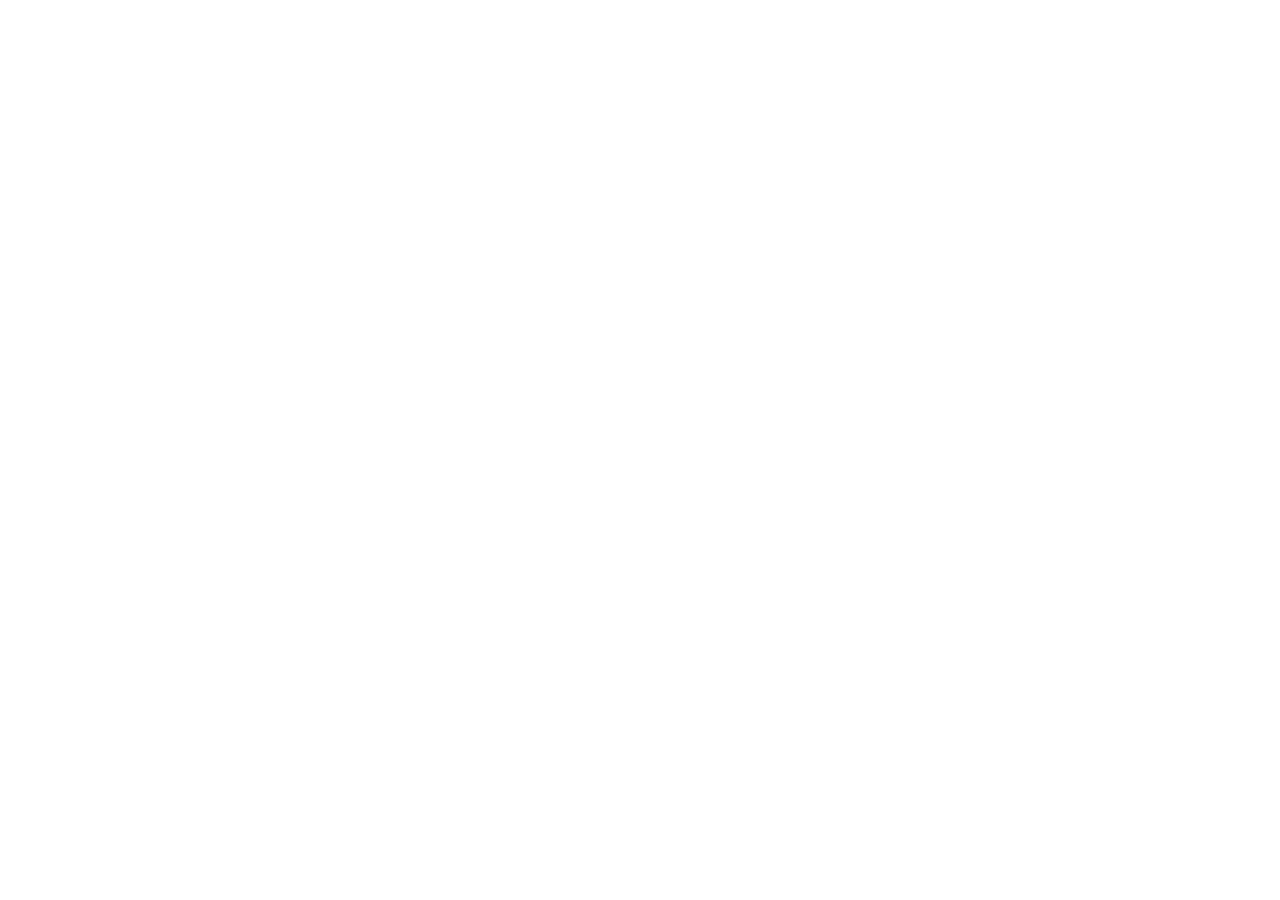
==== src/pages/contato.html @ fffa31a4 "header criado" ====
<!DOCTYPE html>
<html lang="pt-BR">
<head>
    <meta charset="UTF-8">
    <meta name="viewport" content="width=device-width, initial-scale=1.0">
    <title>Nexus Games | Contato</title>
    <link rel="stylesheet" href="../css/style.css">
    <link rel="preconnect" href="https://fonts.googleapis.com">
    <link rel="preconnect" href="https://fonts.gstatic.com" crossorigin>
    <link href="https://fonts.googleapis.com/css2?family=Inter:wght@300;400;600;800&display=swap" rel="stylesheet">
</head>
<body>


    <script src="../js/script.js"></script>
</body>
</html>
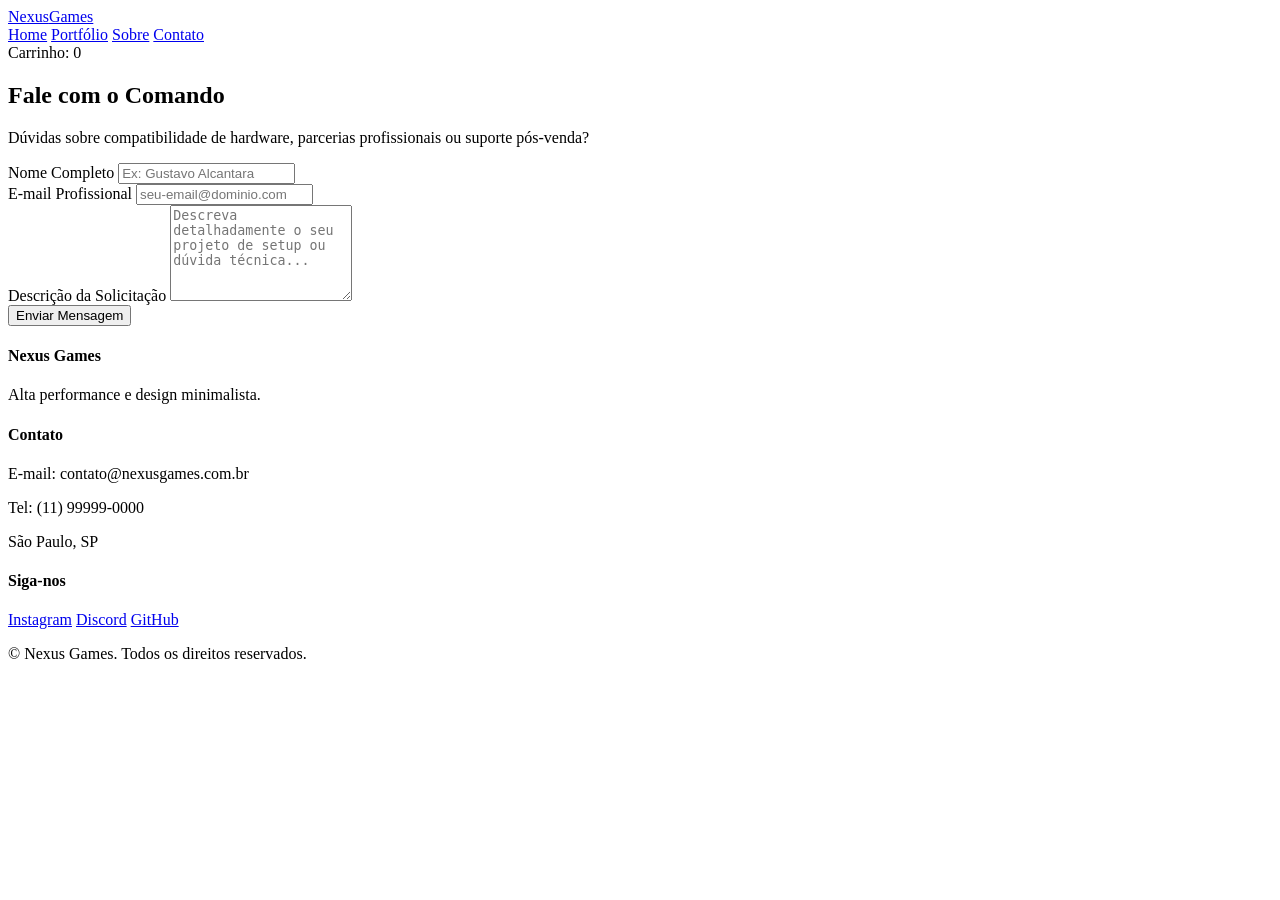
==== commit 75d866e0: "feat: pagina contato finalizada" ====
--- a/src/pages/contato.html
+++ b/src/pages/contato.html
@@ -4,14 +4,83 @@
     <meta charset="UTF-8">
     <meta name="viewport" content="width=device-width, initial-scale=1.0">
     <title>Nexus Games | Contato</title>
-    <link rel="stylesheet" href="../css/style.css">
+    <link rel="stylesheet" href="../estilo.css">
     <link rel="preconnect" href="https://fonts.googleapis.com">
     <link rel="preconnect" href="https://fonts.gstatic.com" crossorigin>
     <link href="https://fonts.googleapis.com/css2?family=Inter:wght@300;400;600;800&display=swap" rel="stylesheet">
 </head>
 <body>
 
+    <header class="main-header">
+        <div class="header-container">
+            <a href="../../index.html" class="logo">Nexus<span>Games</span></a>
+            <nav class="nav-menu">
+                <a href="../../index.html">Home</a>
+                <a href="portifolio.html">Portfólio</a>
+                <a href="sobre.html">Sobre</a>
+                <a href="contato.html" class="active">Contato</a>
+            </nav>
+            <div class="cart-status">
+                Carrinho: <span id="cart-count">0</span>
+            </div>
+        </div>
+    </header>
 
-    <script src="../js/script.js"></script>
+    <main class="container page-padding">
+        <section class="contact-wrapper">
+            <div class="contact-header">
+                <h1>Fale com o Comando</h1>
+                <p>Dúvidas sobre compatibilidade de hardware, parcerias profissionais ou suporte pós-venda?</p>
+            </div>
+
+            <form id="gamer-contact-form" class="contact-form">
+                <div class="form-group">
+                    <label for="nome">Nome Completo</label>
+                    <input type="text" id="nome" name="nome" placeholder="Ex: Gustavo Alcantara" required>
+                </div>
+
+                <div class="form-group">
+                    <label for="email">E-mail Profissional</label>
+                    <input type="email" id="email" name="email" placeholder="seu-email@dominio.com" required>
+                </div>
+
+                <div class="form-group">
+                    <label for="descricao">Descrição da Solicitação</label>
+                    <textarea id="descricao" name="descricao" rows="6" placeholder="Descreva detalhadamente o seu projeto de setup ou dúvida técnica..." required></textarea>
+                </div>
+
+                <button type="submit" class="btn btn-primary btn-block">Enviar Mensagem</button>
+                <div id="form-feedback" class="form-feedback hidden"></div>
+            </form>
+        </section>
+    </main>
+
+    <footer class="main-footer">
+        <div class="footer-container">
+            <div class="footer-info">
+                <h4>Nexus Games</h4>
+                <p>Alta performance e design minimalista.</p>
+            </div>
+            <div class="footer-contact">
+                <h4>Contato</h4>
+                <p>E-mail: contato@nexusgames.com.br</p>
+                <p>Tel: (11) 99999-0000</p>
+                <p>São Paulo, SP</p>
+            </div>
+            <div class="footer-socials">
+                <h4>Siga-nos</h4>
+                <div class="social-links">
+                    <a href="#">Instagram</a>
+                    <a href="#">Discord</a>
+                    <a href="#">GitHub</a>
+                </div>
+            </div>
+        </div>
+        <div class="footer-bottom">
+            <p>&copy; <span id="current-year"></span> Nexus Games. Todos os direitos reservados.</p>
+        </div>
+    </footer>
+
+    <script src="../script.js"></script>
 </body>
 </html>
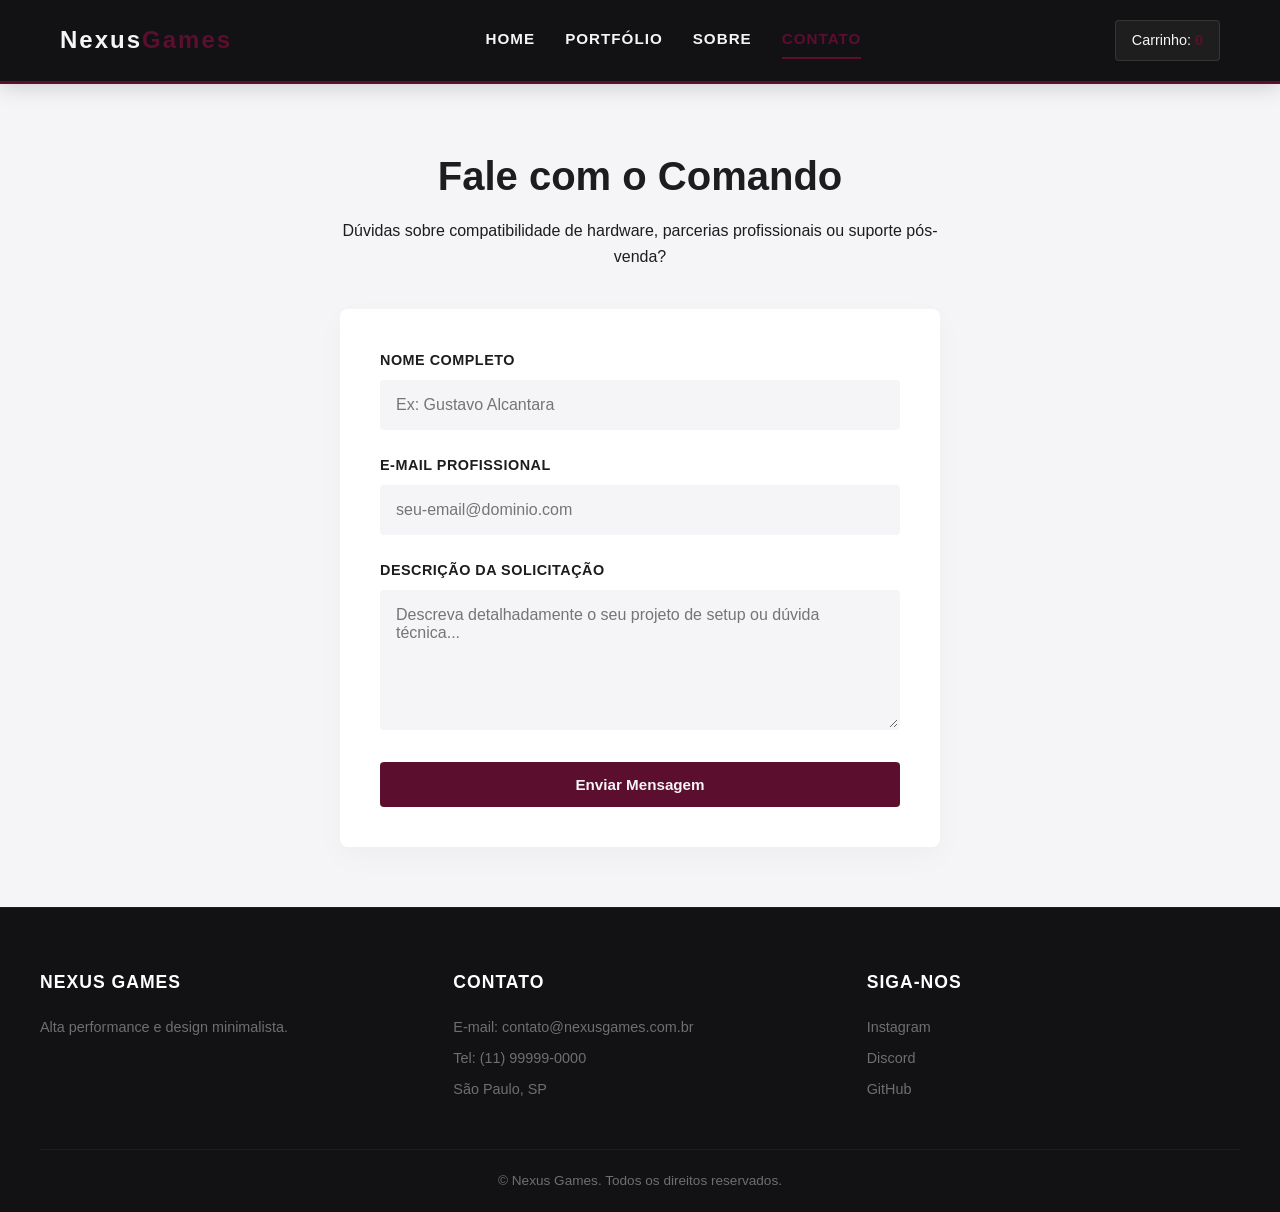
==== commit 5946ea55: "style: pagina completa estilizada" ====
--- a/src/pages/contato.html
+++ b/src/pages/contato.html
@@ -4,7 +4,7 @@
     <meta charset="UTF-8">
     <meta name="viewport" content="width=device-width, initial-scale=1.0">
     <title>Nexus Games | Contato</title>
-    <link rel="stylesheet" href="../estilo.css">
+    <link rel="stylesheet" href="../css/style.css">
     <link rel="preconnect" href="https://fonts.googleapis.com">
     <link rel="preconnect" href="https://fonts.gstatic.com" crossorigin>
     <link href="https://fonts.googleapis.com/css2?family=Inter:wght@300;400;600;800&display=swap" rel="stylesheet">
@@ -81,6 +81,6 @@
         </div>
     </footer>
 
-    <script src="../script.js"></script>
+    <script src="../js/script.js"></script>
 </body>
 </html>
--- a/src/css/style.css
+++ b/src/css/style.css
@@ -0,0 +1,617 @@
+/* ==========================================================================
+   VARIÁVEIS
+   ========================================================================== */
+:root {
+    --primary-wine: #5B0E2D;      
+    --primary-hover: #420A20;
+    --bg-light: #F5F5F7;          
+    --bg-white: #FFFFFF;
+    --bg-dark: #121214;           
+    --bg-card: #EEEEF2;
+    --text-dark: #1D1D1F;
+    --text-light: #F5F5F7;
+    --text-muted: #6E6E73;
+    --font-main: 'Inter', sans-serif;
+    --transition-smooth: all 0.3s cubic-bezier(0.25, 0.8, 0.25, 1);
+}
+
+/* ==========================================================================
+   RESET
+   ========================================================================== */
+* {
+    margin: 0;
+    padding: 0;
+    box-sizing: border-box;
+}
+
+body {
+    font-family: var(--font-main);
+    background-color: var(--bg-light);
+    color: var(--text-dark);
+    line-height: 1.6;
+    display: flex;
+    flex-direction: column;
+    min-height: 100vh;
+}
+
+main {
+    flex: 1;
+}
+
+.container {
+    width: 100%;
+    max-width: 1200px;
+    margin: 0 auto;
+    padding: 0 20px;
+}
+
+.page-padding {
+    padding-top: 60px;
+    padding-bottom: 60px;
+}
+
+a {
+    text-decoration: none;
+    color: inherit;
+}
+
+/* ==========================================================================
+  HEADER E NAV
+   ========================================================================== */
+.main-header {
+    background-color: var(--bg-dark);
+    color: var(--text-light);
+    position: sticky;
+    top: 0;
+    z-index: 1000;
+    border-bottom: 3px solid var(--primary-wine);
+    box-shadow: 0 4px 20px rgba(0, 0, 0, 0.15);
+}
+
+.header-container {
+    display: flex;
+    justify-content: space-between;
+    align-items: center;
+    max-width: 1200px;
+    margin: 0 auto;
+    padding: 20px;
+}
+
+.logo {
+    font-weight: 800;
+    font-size: 1.5rem;
+    letter-spacing: 2px;
+}
+
+.logo span {
+    color: var(--primary-wine);
+}
+
+.nav-menu {
+    display: flex;
+    gap: 30px;
+}
+
+.nav-menu a {
+    font-weight: 600;
+    font-size: 0.95rem;
+    letter-spacing: 1px;
+    text-transform: uppercase;
+    transition: var(--transition-smooth);
+    padding: 5px 0;
+    border-bottom: 2px solid transparent;
+}
+
+.nav-menu a:hover, .nav-menu a.active {
+    color: var(--primary-wine);
+    border-bottom: 2px solid var(--primary-wine);
+}
+
+.cart-status {
+    background-color: rgba(255, 255, 255, 0.05);
+    padding: 8px 16px;
+    border-radius: 4px;
+    font-size: 0.9rem;
+    border: 1px solid rgba(255, 255, 255, 0.1);
+}
+
+#cart-count {
+    color: var(--primary-wine);
+    font-weight: 800;
+}
+
+/* ==========================================================================
+   HERO
+   ========================================================================== */
+.hero-section {
+    background: linear-gradient(135deg, var(--bg-dark) 0%, #1A1A1F 100%);
+    color: var(--text-light);
+    padding: 140px 20px;
+    text-align: center;
+    position: relative;
+    overflow: hidden;
+}
+
+.hero-section::before {
+    content: '';
+    position: absolute;
+    top: 0; right: 0; bottom: 0; left: 0;
+    background: radial-gradient(circle at 80%, rgba(91, 14, 45, 0.15) 0%, transparent 50%);
+    pointer-events: none;
+}
+
+.hero-content {
+    max-width: 800px;
+    margin: 0 auto;
+    position: relative;
+    z-index: 2;
+}
+
+.hero-content h1 {
+    font-size: 3.5rem;
+    font-weight: 800;
+    letter-spacing: -1px;
+    line-height: 1.1;
+    margin-bottom: 24px;
+}
+
+.hero-content p {
+    font-size: 1.25rem;
+    color: var(--text-muted);
+    margin-bottom: 40px;
+    font-weight: 300;
+}
+
+/* BOTOES */
+.btn {
+    display: inline-block;
+    padding: 14px 28px;
+    font-weight: 600;
+    border-radius: 4px;
+    cursor: pointer;
+    transition: var(--transition-smooth);
+    border: none;
+    font-size: 0.95rem;
+    text-align: center;
+}
+
+.btn-primary {
+    background-color: var(--primary-wine);
+    color: var(--text-light);
+}
+
+.btn-primary:hover {
+    background-color: var(--primary-hover);
+    transform: translateY(-2px);
+}
+
+.btn-secondary {
+    background-color: transparent;
+    color: var(--text-light);
+    border: 2px solid var(--text-light);
+    margin-left: 15px;
+}
+
+.btn-secondary:hover {
+    background-color: var(--text-light);
+    color: var(--bg-dark);
+}
+
+.btn-block {
+    display: block;
+    width: 100%;
+}
+
+/* ==========================================================================
+   HOME
+   ========================================================================== */
+.featured-categories {
+    max-width: 1200px;
+    margin: 80px auto;
+    padding: 0 20px;
+}
+
+.featured-categories h2 {
+    font-size: 2rem;
+    margin-bottom: 40px;
+    text-align: center;
+    text-transform: uppercase;
+    letter-spacing: 1px;
+}
+
+.categories-grid {
+    display: grid;
+    grid-template-columns: repeat(auto-fit, minmax(300px, 1fr));
+    gap: 30px;
+}
+
+.category-card {
+    background-color: var(--bg-card);
+    padding: 40px;
+    border-radius: 6px;
+    border-left: 4px solid var(--primary-wine);
+    transition: var(--transition-smooth);
+}
+
+.category-card:hover {
+    transform: translateY(-5px);
+    box-shadow: 0 10px 30px rgba(0, 0, 0, 0.05);
+}
+
+.category-card h3 {
+    margin-bottom: 12px;
+    font-size: 1.3rem;
+}
+
+.category-card p {
+    color: var(--text-muted);
+}
+
+/* ==========================================================================
+   PORTIFOLIO
+   ========================================================================== */
+.portfolio-intro {
+    text-align: center;
+    margin-bottom: 60px;
+}
+
+.portfolio-intro h1 {
+    font-size: 2.5rem;
+    margin-bottom: 15px;
+}
+
+.products-grid {
+    display: grid;
+    grid-template-columns: repeat(auto-fit, minmax(320px, 1fr));
+    gap: 40px;
+    margin-bottom: 80px;
+}
+
+.product-card {
+    background-color: var(--bg-white);
+    border-radius: 8px;
+    padding: 24px;
+    position: relative;
+    box-shadow: 0 4px 15px rgba(0,0,0,0.02);
+    display: flex;
+    flex-direction: column;
+}
+
+.product-badge {
+    position: absolute;
+    top: 15px;
+    right: 15px;
+    background-color: var(--primary-wine);
+    color: var(--text-light);
+    font-size: 0.75rem;
+    font-weight: 600;
+    padding: 4px 10px;
+    border-radius: 20px;
+    text-transform: uppercase;
+}
+
+
+.product-image {
+    width: 100%;            
+    height: 220px;          
+    object-fit: cover;      
+    object-position: center; 
+    border-radius: 6px;     
+    margin-bottom: 20px;    
+    border: 1px solid rgba(0,0,0,0.05); 
+    display: block;          
+}
+
+.product-card h3 {
+    font-size: 1.25rem;
+    margin-bottom: 10px;
+}
+
+.product-desc {
+    color: var(--text-muted);
+    font-size: 0.9rem;
+    margin-bottom: 20px;
+    flex-grow: 1;
+}
+
+.price {
+    font-size: 1.4rem;
+    font-weight: 700;
+    margin-bottom: 20px;
+}
+
+.old-price {
+    font-size: 0.9rem;
+    color: var(--text-muted);
+    text-decoration: line-through;
+    margin-right: 10px;
+    font-weight: 400;
+}
+
+/* PRECOS*/
+.pricing-table-section {
+    margin-top: 100px;
+}
+
+.pricing-table-section h2 {
+    font-size: 2rem;
+    margin-bottom: 10px;
+}
+
+.pricing-table-section p {
+    color: var(--text-muted);
+    margin-bottom: 30px;
+}
+
+.table-responsive {
+    overflow-x: auto;
+    width: 100%;
+}
+
+.pricing-table {
+    width: 100%;
+    border-collapse: collapse;
+    background-color: var(--bg-white);
+    border-radius: 8px;
+    overflow: hidden;
+    box-shadow: 0 4px 15px rgba(0,0,0,0.02);
+}
+
+.pricing-table th, .pricing-table td {
+    padding: 18px 24px;
+    text-align: left;
+}
+
+.pricing-table th {
+    background-color: var(--bg-dark);
+    color: var(--text-light);
+    font-weight: 600;
+    text-transform: uppercase;
+    font-size: 0.85rem;
+    letter-spacing: 1px;
+}
+
+.pricing-table tr {
+    border-bottom: 1px solid var(--bg-light);
+    transition: var(--transition-smooth);
+}
+
+.pricing-table tr:hover {
+    background-color: rgba(91, 14, 45, 0.02);
+}
+
+.highlight-row {
+    background-color: rgba(91, 14, 45, 0.04);
+    border-left: 4px solid var(--primary-wine);
+}
+
+/* ==========================================================================
+   SOBRE
+   ========================================================================== */
+.about-section {
+    display: grid;
+    grid-template-columns: 1fr 1fr;
+    gap: 80px;
+    align-items: center;
+}
+
+.about-text h1 {
+    font-size: 2.8rem;
+    line-height: 1.1;
+    margin-bottom: 24px;
+}
+
+.lead {
+    font-size: 1.2rem;
+    font-weight: 600;
+    color: var(--primary-wine);
+    margin-bottom: 20px;
+}
+
+.about-text p {
+    margin-bottom: 20px;
+    color: #444;
+}
+
+blockquote {
+    border-left: 4px solid var(--primary-wine);
+    padding: 10px 20px;
+    margin: 30px 0;
+    font-style: italic;
+    font-size: 1.1rem;
+    background-color: var(--bg-card);
+}
+
+.about-visual {
+    display: flex;
+    justify-content: center;
+}
+
+.brand-box {
+    background-color: var(--bg-dark);
+    color: var(--text-light);
+    width: 300px;
+    height: 300px;
+    display: flex;
+    flex-direction: column;
+    justify-content: center;
+    align-items: center;
+    border-radius: 12px;
+    border: 4px solid var(--primary-wine);
+    box-shadow: 0 20px 40px rgba(0,0,0,0.1);
+}
+
+.brand-box span {
+    font-size: 1.8rem;
+    font-weight: 800;
+    letter-spacing: 3px;
+}
+
+.brand-box p {
+    color: var(--text-muted);
+    margin-top: 10px;
+}
+
+/* ==========================================================================
+   CONTATO
+   ========================================================================== */
+.contact-wrapper {
+    max-width: 600px;
+    margin: 0 auto;
+}
+
+.contact-header {
+    text-align: center;
+    margin-bottom: 40px;
+}
+
+.contact-header h1 {
+    font-size: 2.5rem;
+    margin-bottom: 10px;
+}
+
+.contact-form {
+    background-color: var(--bg-white);
+    padding: 40px;
+    border-radius: 8px;
+    box-shadow: 0 10px 30px rgba(0,0,0,0.03);
+}
+
+.form-group {
+    margin-bottom: 24px;
+}
+
+.form-group label {
+    display: block;
+    font-weight: 600;
+    margin-bottom: 8px;
+    font-size: 0.9rem;
+    text-transform: uppercase;
+    letter-spacing: 0.5px;
+}
+
+.form-group input, .form-group textarea {
+    width: 100%;
+    padding: 14px;
+    border: 2px solid var(--bg-light);
+    background-color: var(--bg-light);
+    border-radius: 4px;
+    font-family: var(--font-main);
+    font-size: 1rem;
+    transition: var(--transition-smooth);
+}
+
+.form-group input:focus, .form-group textarea:focus {
+    outline: none;
+    background-color: var(--bg-white);
+    border-color: var(--primary-wine);
+}
+
+.form-feedback {
+    margin-top: 20px;
+    padding: 12px;
+    border-radius: 4px;
+    font-weight: 600;
+    text-align: center;
+    font-size: 0.95rem;
+}
+
+.form-feedback.success {
+    background-color: #E8F5E9;
+    color: #2E7D32;
+    border: 1px solid #C8E6C9;
+}
+
+.hidden {
+    display: none;
+}
+
+
+.main-footer {
+    background-color: var(--bg-dark);
+    color: var(--text-light);
+    padding: 60px 20px 20px 20px;
+    margin-top: auto;
+    border-top: 1px solid rgba(255, 255, 255, 0.05);
+}
+
+.footer-container {
+    max-width: 1200px;
+    margin: 0 auto;
+    display: grid;
+    grid-template-columns: repeat(auto-fit, minmax(250px, 1fr));
+    gap: 40px;
+    margin-bottom: 40px;
+}
+
+.footer-container h4 {
+    color: var(--bg-white);
+    font-size: 1.1rem;
+    margin-bottom: 20px;
+    text-transform: uppercase;
+    letter-spacing: 1px;
+}
+
+.footer-container p {
+    color: var(--text-muted);
+    font-size: 0.9rem;
+    margin-bottom: 8px;
+}
+
+.social-links a {
+    display: block;
+    color: var(--text-muted);
+    font-size: 0.9rem;
+    margin-bottom: 8px;
+    transition: var(--transition-smooth);
+}
+
+.social-links a:hover {
+    color: var(--primary-wine);
+    padding-left: 5px;
+}
+
+.footer-bottom {
+    max-width: 1200px;
+    margin: 0 auto;
+    padding-top: 20px;
+    border-top: 1px solid rgba(255, 255, 255, 0.05);
+    text-align: center;
+    color: var(--text-muted);
+    font-size: 0.85rem;
+}
+
+
+@media (max-width: 900px) {
+    .about-section {
+        grid-template-columns: 1fr;
+        gap: 40px;
+    }
+    .brand-box {
+        width: 100%;
+        height: 200px;
+    }
+}
+
+@media (max-width: 768px) {
+    .header-container {
+        flex-direction: column;
+        gap: 15px;
+    }
+    .nav-menu {
+        gap: 15px;
+        flex-wrap: wrap;
+        justify-content: center;
+    }
+    .hero-content h1 {
+        font-size: 2.2rem;
+    }
+    .btn-secondary {
+        margin-left: 0;
+        margin-top: 15px;
+        display: block;
+    }
+    .contact-form {
+        padding: 20px;
+    }
+}
